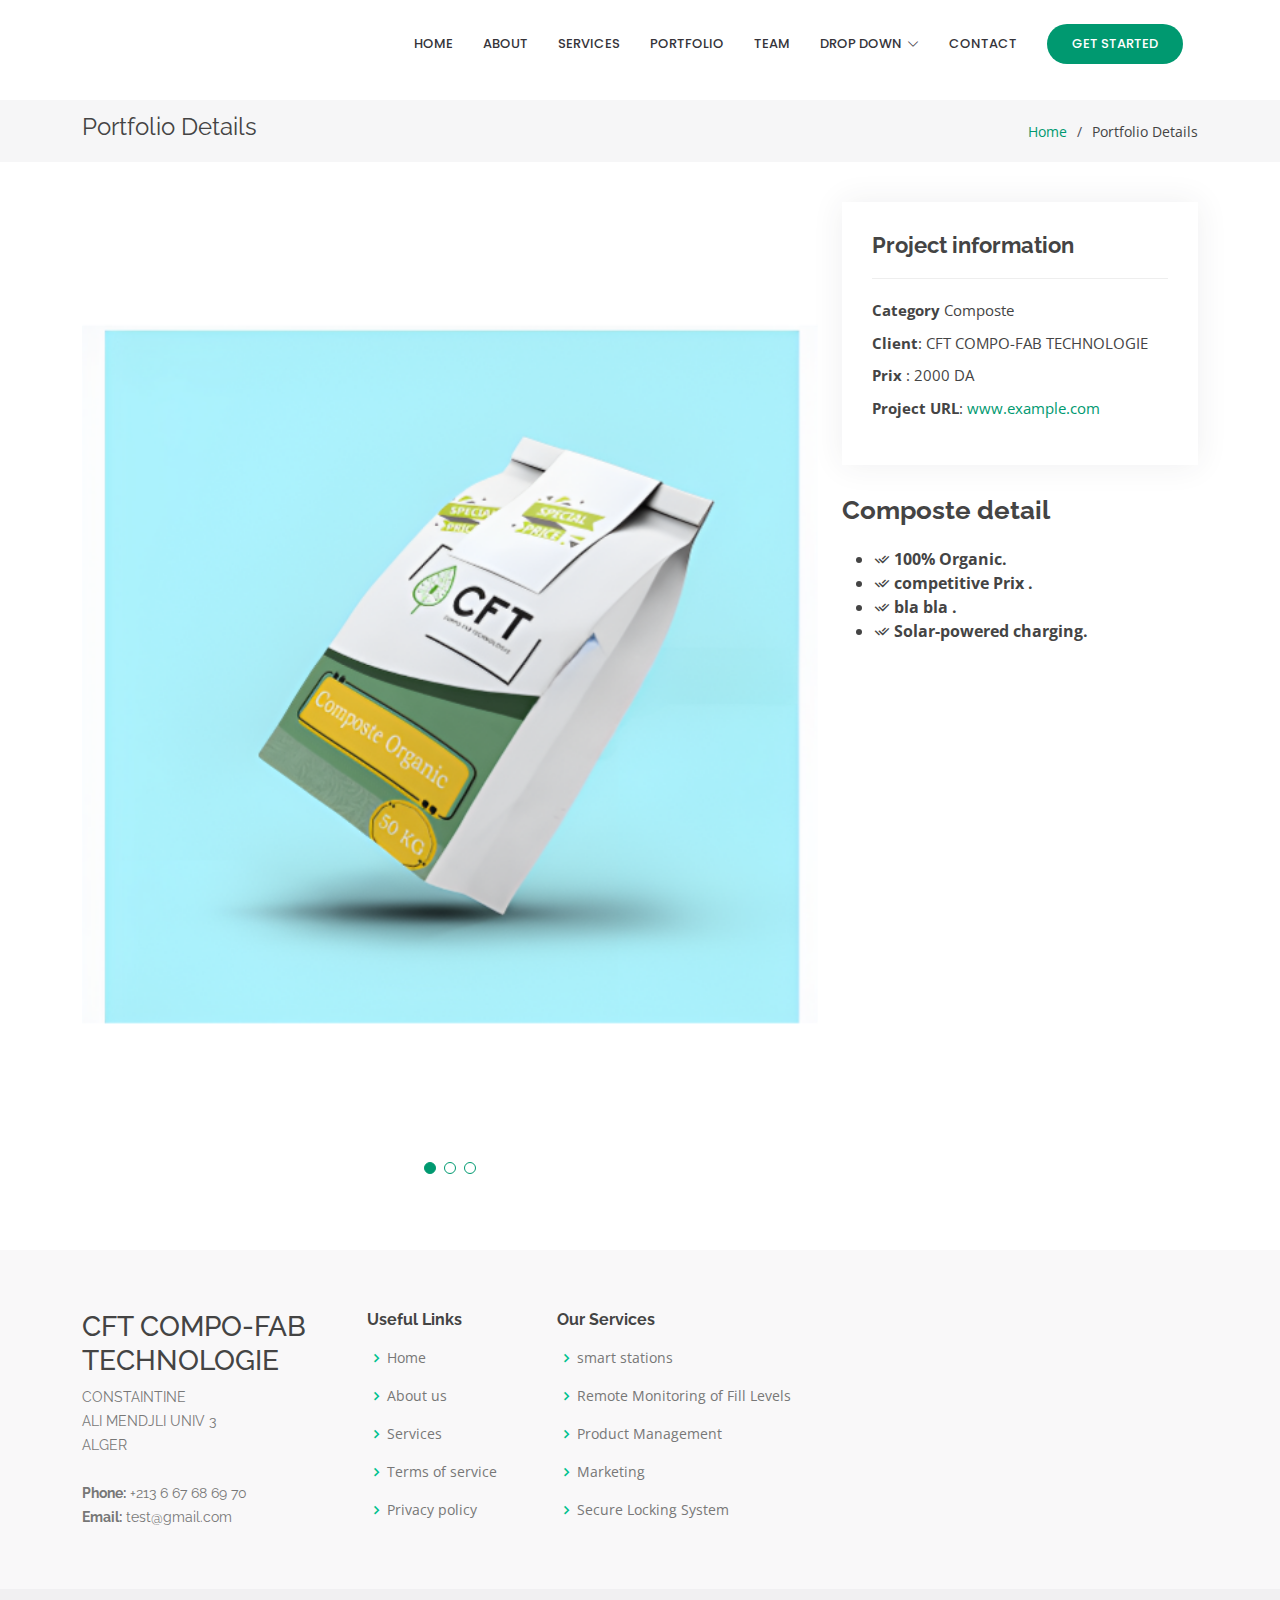
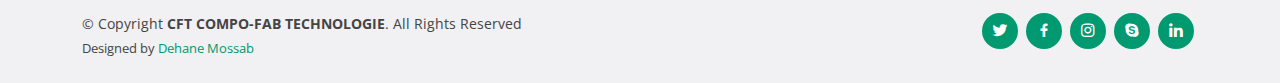
==== portfolio-details-Compste.html @ ee9f69d2 "2 commit" ====
<!DOCTYPE html>
<html lang="en">

<head>
  <meta charset="utf-8">
  <meta content="width=device-width, initial-scale=1.0" name="viewport">

  <title>Portfolio Details - CFT</title>
  <meta content="" name="description">
  <meta content="" name="keywords">

  <!-- Favicons -->
  <link href="assets/img/favicon.png" rel="icon">
  <link href="assets/img/apple-touch-icon.png" rel="apple-touch-icon">

  <!-- Google Fonts -->
  <link href="https://fonts.googleapis.com/css?family=Open+Sans:300,300i,400,400i,600,600i,700,700i|Raleway:300,300i,400,400i,500,500i,600,600i,700,700i|Poppins:300,300i,400,400i,500,500i,600,600i,700,700i" rel="stylesheet">

  <!-- Vendor CSS Files -->
  <link href="assets/vendor/aos/aos.css" rel="stylesheet">
  <link href="assets/vendor/bootstrap/css/bootstrap.min.css" rel="stylesheet">
  <link href="assets/vendor/bootstrap-icons/bootstrap-icons.css" rel="stylesheet">
  <link href="assets/vendor/boxicons/css/boxicons.min.css" rel="stylesheet">
  <link href="assets/vendor/glightbox/css/glightbox.min.css" rel="stylesheet">
  <link href="assets/vendor/remixicon/remixicon.css" rel="stylesheet">
  <link href="assets/vendor/swiper/swiper-bundle.min.css" rel="stylesheet">

  <!-- Template Main CSS File -->
  <link href="assets/css/style.css" rel="stylesheet">

  <!-- =======================================================
  * Template Name: Bethany
  * Updated: May 30 2023 with Bootstrap v5.3.0
  * Template URL: https://bootstrapmade.com/bethany-free-onepage-bootstrap-theme/
  * Author: BootstrapMade.com
  * License: https://bootstrapmade.com/license/
  ======================================================== -->
</head>

<body>

  <!-- ======= Header ======= -->
  <header id="header" class="fixed-top d-flex align-items-center">
    <div class="container">
      <div class="header-container d-flex align-items-center justify-content-between">
        <div class="logo">
          <h1 class="text-light"><a href="index.html"><span>CFT</span></a></h1>
          <!-- Uncomment below if you prefer to use an image logo -->
          <!-- <a href="index.html"><img src="assets/img/logo.png" alt="" class="img-fluid"></a>-->
        </div>

        <nav id="navbar" class="navbar">
          <ul>
            <li><a class="scrollto" href="../CFT/index.html#hero">Home</a></li>
            <li><a class="nav-link scrollto" href="../CFT/index.html#about">About</a></li>
            <li><a class="nav-link scrollto" href="../CFT/index.html#services">Services</a></li>
            <li><a class="nav-link scrollto " href="../CFT/index.html#portfolio">Portfolio</a></li>
            <li><a class="nav-link scrollto" href="../CFT/index.html#team">Team</a></li>
            <li class="dropdown"><a href="#"><span>Drop Down</span> <i class="bi bi-chevron-down"></i></a>
              <ul>
                <li><a href="#">Drop Down 1</a></li>
                <li class="dropdown"><a href="#"><span>Deep Drop Down</span> <i class="bi bi-chevron-right"></i></a>
                  <ul>
                    <li><a href="#">Deep Drop Down 1</a></li>
                    <li><a href="#">Deep Drop Down 2</a></li>
                    <li><a href="#">Deep Drop Down 3</a></li>
                    <li><a href="#">Deep Drop Down 4</a></li>
                    <li><a href="#">Deep Drop Down 5</a></li>
                  </ul>
                </li>
                <li><a href="#">Drop Down 2</a></li>
                <li><a href="#">Drop Down 3</a></li>
                <li><a href="#">Drop Down 4</a></li>
              </ul>
            </li>
            <li><a class="nav-link scrollto" href="#contact">Contact</a></li>
            <li><a class="getstarted scrollto" href="#about">Get Started</a></li>
          </ul>
          <i class="bi bi-list mobile-nav-toggle"></i>
        </nav><!-- .navbar -->

      </div><!-- End Header Container -->
    </div>
  </header><!-- End Header -->

  <main id="main">

    <!-- ======= Breadcrumbs ======= -->
    <section id="breadcrumbs" class="breadcrumbs">
      <div class="container">

        <div class="d-flex justify-content-between align-items-center">
          <h2>Portfolio Details</h2>
          <ol>
            <li><a href="index.html">Home</a></li>
            <li>Portfolio Details</li>
          </ol>
        </div>

      </div>
    </section><!-- End Breadcrumbs -->

    <!-- ======= Portfolio Details Section ======= -->
    <section id="portfolio-details" class="portfolio-details">
      <div class="container">

        <div class="row gy-4">

          <div class="col-lg-8">
            <div class="portfolio-details-slider swiper">
              <div class="swiper-wrapper align-items-center">

                <div class="swiper-slide">
                  <img src="assets/img/portfolio/replicate-composte1.png" alt="">
                </div>

                <div class="swiper-slide">
                  <img src="assets/img/portfolio/composte2.png" alt="">
                </div>

                <div class="swiper-slide">
                  <img src="assets/img/portfolio/replicate1.png" alt="">
                </div>

              </div>
              <div class="swiper-pagination"></div>
            </div>
          </div>

          <div class="col-lg-4">
            <div class="portfolio-info">
              <h3>Project information</h3>
              <ul>
                <li><strong>Category</strong> Composte</li>
                <li><strong>Client</strong>: CFT COMPO-FAB TECHNOLOGIE</li>
                <li><strong>Prix </strong>: 2000 DA</li>
                <li><strong>Project URL</strong>: <a href="#">www.example.com</a></li>
              </ul>
            </div>
            <div class="portfolio-description">
              <h2>Composte detail</h2>
              <p>
                <ul>
              <li><i class="ri-check-double-line"></i><b> 100% Organic.</b> </li>
              <li><i class="ri-check-double-line"></i> <b> competitive Prix .</b>  </li>
              <li><i class="ri-check-double-line"></i> <b> bla bla .</b></li>
              <li><i class="ri-check-double-line"></i> <b>Solar-powered charging.</b></li>
            </ul>
              </p>
            </div>
          </div>

        </div>

      </div>
    </section><!-- End Portfolio Details Section -->

  </main><!-- End #main -->

   <!-- ======= Footer ======= -->
  <footer id="footer">

    <div class="footer-top">
      <div class="container">
        <div class="row">

          <div class="col-lg-3 col-md-6 footer-contact">
            <h3>CFT COMPO-FAB TECHNOLOGIE</h3>
            <p>
              CONSTAINTINE<br>
              ALI MENDJLI UNIV 3 <br>
              ALGER <br><br>
              <strong>Phone:</strong> +213 6 67 68 69 70<br>
              <strong>Email:</strong> test@gmail.com<br>
            </p>
          </div>

          <div class="col-lg-2 col-md-6 footer-links">
            <h4>Useful Links</h4>
            <ul>
              <li><i class="bx bx-chevron-right"></i> <a href="#">Home</a></li>
              <li><i class="bx bx-chevron-right"></i> <a href="#">About us</a></li>
              <li><i class="bx bx-chevron-right"></i> <a href="#">Services</a></li>
              <li><i class="bx bx-chevron-right"></i> <a href="#">Terms of service</a></li>
              <li><i class="bx bx-chevron-right"></i> <a href="#">Privacy policy</a></li>
            </ul>
          </div>

          <div class="col-lg-3 col-md-6 footer-links">
            <h4>Our Services</h4>
            <ul>
              <li><i class="bx bx-chevron-right"></i> <a href="#">smart stations</a></li>
              <li><i class="bx bx-chevron-right"></i> <a href="#">Remote Monitoring of Fill Levels</a></li>
              <li><i class="bx bx-chevron-right"></i> <a href="#">Product Management</a></li>
              <li><i class="bx bx-chevron-right"></i> <a href="#">Marketing</a></li>
              <li><i class="bx bx-chevron-right"></i> <a href="#">Secure Locking System</a></li>
            </ul>
          </div>

      

        </div>
      </div>
    </div>

    <div class="container d-md-flex py-4">

      <div class="me-md-auto text-center text-md-start">
        <div class="copyright">
          &copy; Copyright <strong><span>CFT COMPO-FAB TECHNOLOGIE</span></strong>. All Rights Reserved
        </div>
        <div class="credits">
          <!-- All the links in the footer should remain intact. -->
          <!-- You can delete the links only if you purchased the pro version. -->
          <!-- Licensing information: https://bootstrapmade.com/license/ -->
          <!-- Purchase the pro version with working PHP/AJAX contact form: https://bootstrapmade.com/bethany-free-onepage-bootstrap-theme/ -->
          Designed by <a href="">Dehane Mossab</a>
        </div>
      </div>
      <div class="social-links text-center text-md-right pt-3 pt-md-0">
        <a href="#" class="twitter"><i class="bx bxl-twitter"></i></a>
        <a href="#" class="facebook"><i class="bx bxl-facebook"></i></a>
        <a href="#" class="instagram"><i class="bx bxl-instagram"></i></a>
        <a href="#" class="google-plus"><i class="bx bxl-skype"></i></a>
        <a href="#" class="linkedin"><i class="bx bxl-linkedin"></i></a>
      </div>
    </div>
  </footer><!-- End Footer -->

  <a href="#" class="back-to-top d-flex align-items-center justify-content-center"><i class="bi bi-arrow-up-short"></i></a>

  <!-- Vendor JS Files -->
  <script src="assets/vendor/purecounter/purecounter_vanilla.js"></script>
  <script src="assets/vendor/aos/aos.js"></script>
  <script src="assets/vendor/bootstrap/js/bootstrap.bundle.min.js"></script>
  <script src="assets/vendor/glightbox/js/glightbox.min.js"></script>
  <script src="assets/vendor/isotope-layout/isotope.pkgd.min.js"></script>
  <script src="assets/vendor/swiper/swiper-bundle.min.js"></script>
  <script src="assets/vendor/php-email-form/validate.js"></script>

  <!-- Template Main JS File -->
  <script src="assets/js/main.js"></script>

</body>

</html>
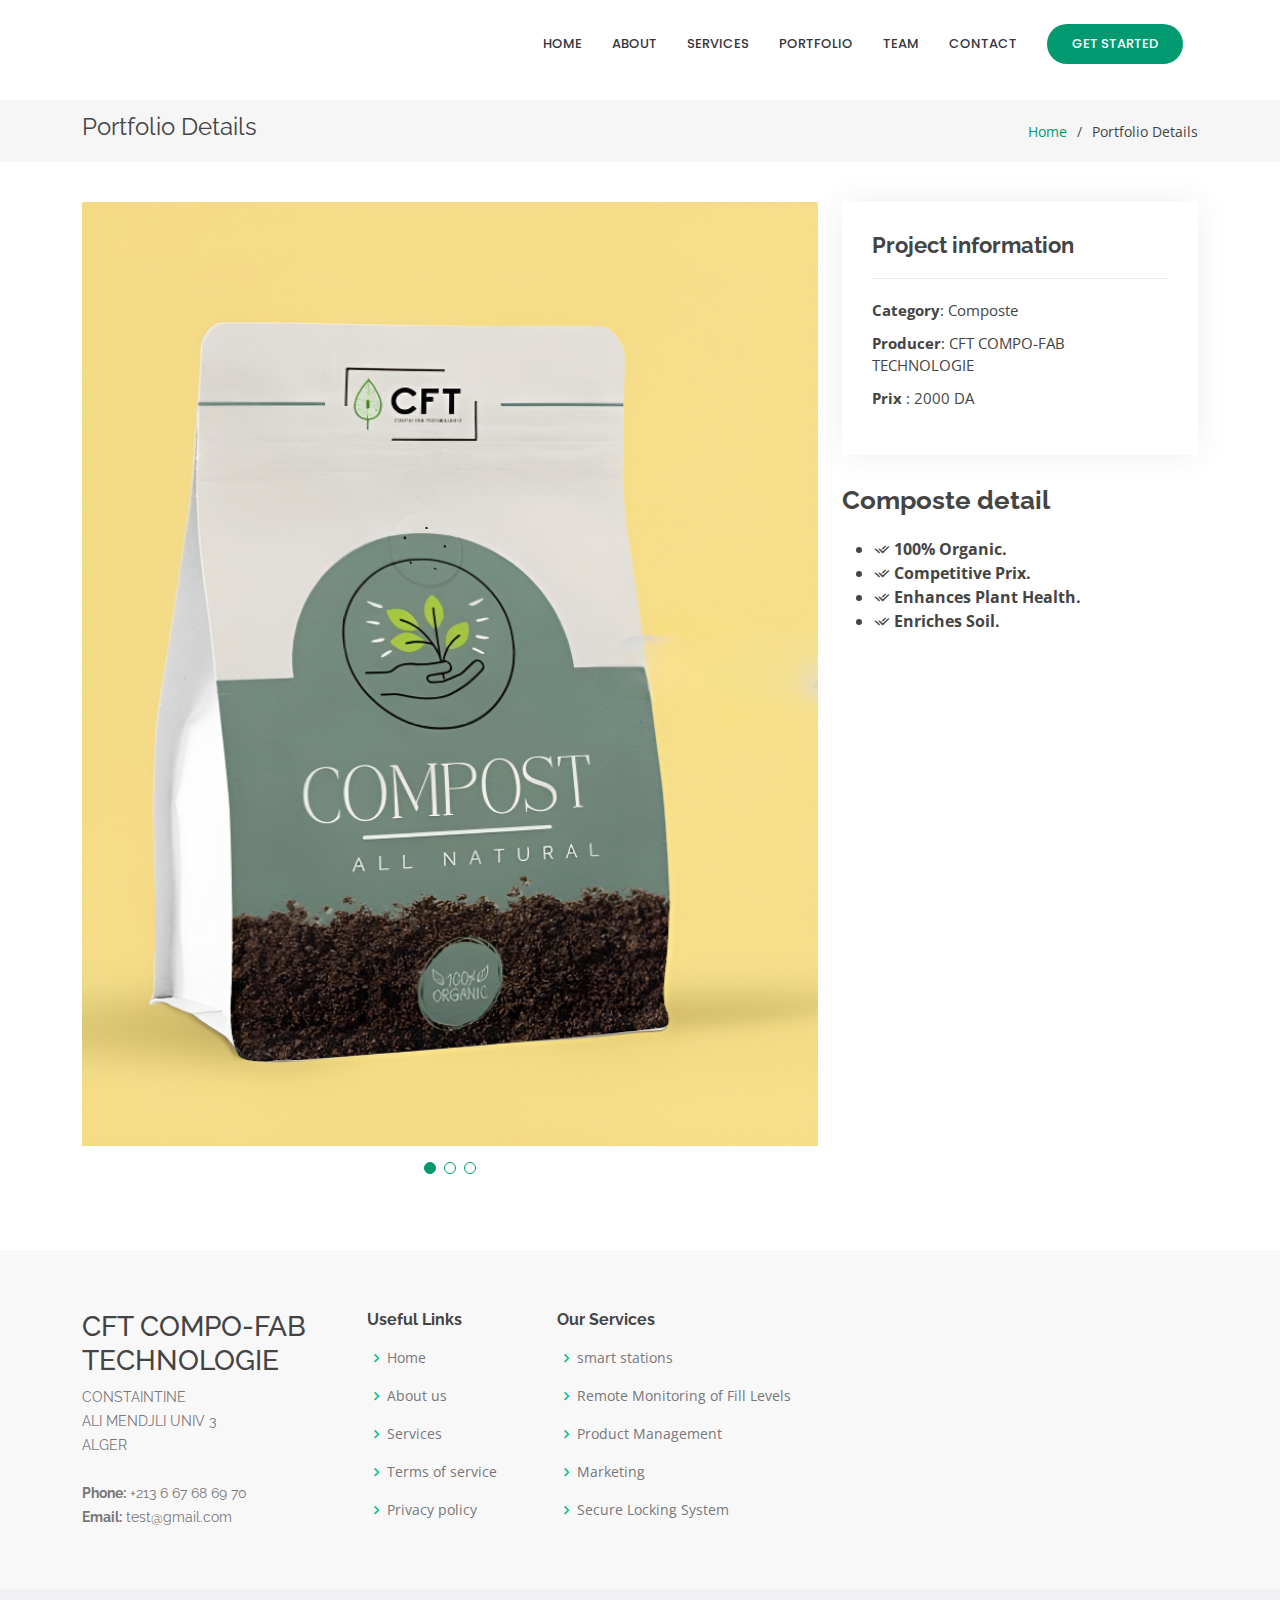
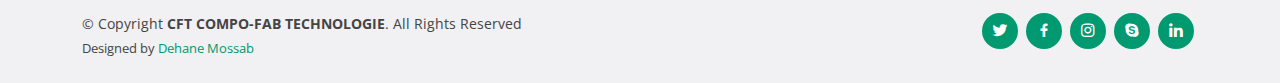
==== commit 287bdc33: "final 1 commit" ====
--- a/portfolio-details-Compste.html
+++ b/portfolio-details-Compste.html
@@ -10,8 +10,8 @@
   <meta content="" name="keywords">
 
   <!-- Favicons -->
-  <link href="assets/img/favicon.png" rel="icon">
-  <link href="assets/img/apple-touch-icon.png" rel="apple-touch-icon">
+  <link href="assets/img/favicon-32x32.png" rel="icon">
+  <link href="assets/img/favicon-32x32.png" rel="apple-touch-icon">
 
   <!-- Google Fonts -->
   <link href="https://fonts.googleapis.com/css?family=Open+Sans:300,300i,400,400i,600,600i,700,700i|Raleway:300,300i,400,400i,500,500i,600,600i,700,700i|Poppins:300,300i,400,400i,500,500i,600,600i,700,700i" rel="stylesheet">
@@ -56,7 +56,7 @@
             <li><a class="nav-link scrollto" href="../CFT/index.html#services">Services</a></li>
             <li><a class="nav-link scrollto " href="../CFT/index.html#portfolio">Portfolio</a></li>
             <li><a class="nav-link scrollto" href="../CFT/index.html#team">Team</a></li>
-            <li class="dropdown"><a href="#"><span>Drop Down</span> <i class="bi bi-chevron-down"></i></a>
+           <!-- <li class="dropdown"><a href="#"><span>Drop Down</span> <i class="bi bi-chevron-down"></i></a>
               <ul>
                 <li><a href="#">Drop Down 1</a></li>
                 <li class="dropdown"><a href="#"><span>Deep Drop Down</span> <i class="bi bi-chevron-right"></i></a>
@@ -72,7 +72,7 @@
                 <li><a href="#">Drop Down 3</a></li>
                 <li><a href="#">Drop Down 4</a></li>
               </ul>
-            </li>
+            </li> -->
             <li><a class="nav-link scrollto" href="#contact">Contact</a></li>
             <li><a class="getstarted scrollto" href="#about">Get Started</a></li>
           </ul>
@@ -111,15 +111,15 @@
               <div class="swiper-wrapper align-items-center">
 
                 <div class="swiper-slide">
+                  <img src="assets/img/portfolio/replicate1.png" alt="">
+                </div>
+
+                <div class="swiper-slide">
+                  <img src="assets/img/portfolio/replicate3.png" alt="">
+                </div>
+
+                <div class="swiper-slide">
                   <img src="assets/img/portfolio/replicate-composte1.png" alt="">
-                </div>
-
-                <div class="swiper-slide">
-                  <img src="assets/img/portfolio/composte2.png" alt="">
-                </div>
-
-                <div class="swiper-slide">
-                  <img src="assets/img/portfolio/replicate1.png" alt="">
                 </div>
 
               </div>
@@ -131,20 +131,20 @@
             <div class="portfolio-info">
               <h3>Project information</h3>
               <ul>
-                <li><strong>Category</strong> Composte</li>
-                <li><strong>Client</strong>: CFT COMPO-FAB TECHNOLOGIE</li>
+                <li><strong>Category</strong>: Composte</li>
+                <li><strong>Producer</strong>: CFT COMPO-FAB TECHNOLOGIE</li>
                 <li><strong>Prix </strong>: 2000 DA</li>
-                <li><strong>Project URL</strong>: <a href="#">www.example.com</a></li>
+                
               </ul>
             </div>
             <div class="portfolio-description">
               <h2>Composte detail</h2>
               <p>
                 <ul>
-              <li><i class="ri-check-double-line"></i><b> 100% Organic.</b> </li>
-              <li><i class="ri-check-double-line"></i> <b> competitive Prix .</b>  </li>
-              <li><i class="ri-check-double-line"></i> <b> bla bla .</b></li>
-              <li><i class="ri-check-double-line"></i> <b>Solar-powered charging.</b></li>
+              <li><i class="ri-check-double-line"></i> <b>  100% Organic.</b> </li>
+              <li><i class="ri-check-double-line"></i> <b>  Competitive Prix.</b>  </li>
+              <li><i class="ri-check-double-line"></i> <b>  Enhances Plant Health.</b></li>
+              <li><i class="ri-check-double-line"></i> <b>  Enriches Soil.</b></li>
             </ul>
               </p>
             </div>
